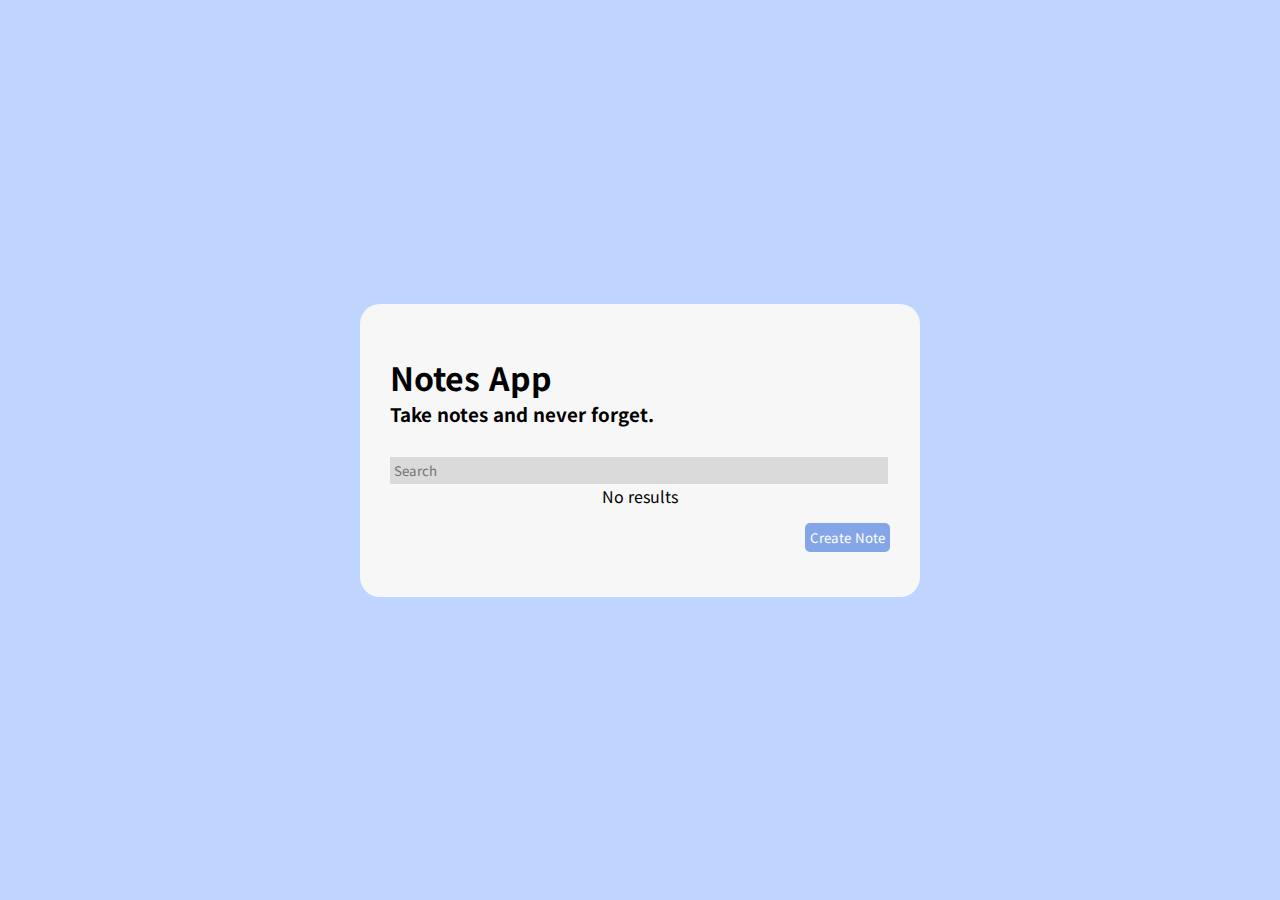
==== listpage.html @ 34d37fad "list, 생성, 수정, 삭제" ====
<!DOCTYPE html>
<html lang="ko">
<head>
    <meta charset="UTF-8">
    <title>Note List</title>
    <link href="defaultStyle.css" type="text/css" rel="stylesheet">
    <link href="noteList.css" type="text/css" rel="stylesheet">

</head>
<body>
    <script src="noteList.js" defer></script>
    <div class = "AppContainer">
        <h1>Notes App</h1>
        <h3>Take notes and never forget.</h3>
        <input id = "searchBar" class = "searchBar" placeholder="Search">
        <div id = "list_contents" class = "list_contents"></div>
        <button class = "createBtn">
            <a href="createnote.html">Create Note</a>
        </button>
    </div>
</body>
</html>
---- defaultStyle.css ----
@import url('https://fonts.googleapis.com/css2?family=Noto+Sans+KR&display=swap');

*{
    margin : 0;
    padding : 0;
    font-family: 'Noto Sans KR', sans-serif;
}

body{
    width: 100vw;
    height: 100vh;
    display:flex;
	flex-direction:column;
	justify-content:center;
	align-items:center;
    background-color: #bfd5ff;
}

a{
    text-decoration: none;
    color: white;
}

a:active{
    color: #84a6e6;
}

.AppContainer{
    width: 500px;
    padding : 30px;
    background-color: rgb(247, 247, 247);
    border-radius: 20px;
    padding-top: 50px;
}

button{
    border: none;
    background-color: #84a6e6;
    color: white;
    padding: 3px;
    border-radius: 5px;
    border: 2px #84a6e6 solid;
    margin : 15px 0px;
}

button:hover{
    cursor: pointer;
}

.row{
    display: flex;
    justify-content: space-between;
}
---- noteList.css ----
.searchBar{
    display: block;
    width: 490px;
    border : rgba(0, 0, 0, 0);
    padding: 4px;
    background-color: rgb(218, 218, 218);
    margin: 30px 0px 0px 0px;
}

.searchBar:focus{
    outline:2px #4888ff solid
}

.createBtn{
    float:right;
}

.createBtn:active{
    background-color: white;
    color: #84a6e6;
}

.list_contents{
    max-height: 450px;
    overflow: auto;
}

.oneNote{
    margin : 20px 0px;
    padding: 15px;
    background-color: rgb(258, 258, 258);
    border-radius: 10px;
}

.oneNote:hover{
    cursor: pointer;
    background-color: rgb(221, 221, 221);
}
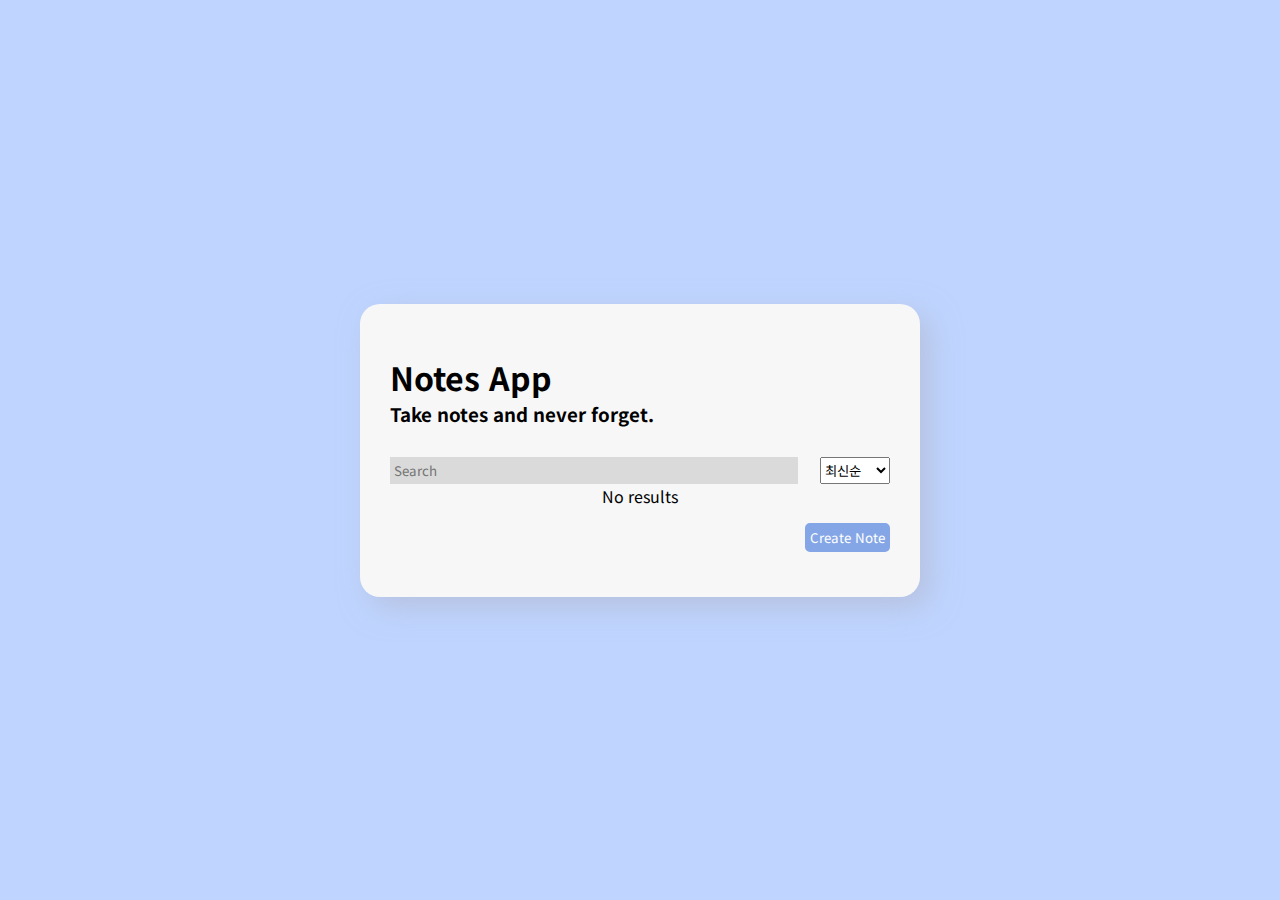
==== commit 48fe9ef7: "검색, 정렬" ====
--- a/listpage.html
+++ b/listpage.html
@@ -1,5 +1,6 @@
 <!DOCTYPE html>
 <html lang="ko">
+
 <head>
     <meta charset="UTF-8">
     <title>Note List</title>
@@ -7,16 +8,25 @@
     <link href="noteList.css" type="text/css" rel="stylesheet">
 
 </head>
+
 <body>
     <script src="noteList.js" defer></script>
-    <div class = "AppContainer">
+    <div class="AppContainer">
         <h1>Notes App</h1>
         <h3>Take notes and never forget.</h3>
-        <input id = "searchBar" class = "searchBar" placeholder="Search">
-        <div id = "list_contents" class = "list_contents"></div>
-        <button class = "createBtn">
+        <div class = "row topContainer">
+            <input id="searchBar" class="searchBar" placeholder="Search">
+            <select id = "sortBox" class = "sortBox">
+                <option value="recently">최신순</option>
+                <option value="old">오래된순</option>
+                <option value="alphabet">가나다순</option>
+            </select>
+        </div>
+        <div id="list_contents" class="list_contents"></div>
+        <button class="createBtn">
             <a href="createnote.html">Create Note</a>
         </button>
     </div>
 </body>
+
 </html>--- a/defaultStyle.css
+++ b/defaultStyle.css
@@ -31,6 +31,7 @@
     background-color: rgb(247, 247, 247);
     border-radius: 20px;
     padding-top: 50px;
+    box-shadow: 10px 10px 30px rgb(174, 174, 192, 0.5);
 }
 
 button{
--- a/noteList.css
+++ b/noteList.css
@@ -1,10 +1,12 @@
+.topContainer{
+    margin: 30px 0px 0px 0px;
+}
+
 .searchBar{
-    display: block;
-    width: 490px;
+    width: 400px;
     border : rgba(0, 0, 0, 0);
     padding: 4px;
     background-color: rgb(218, 218, 218);
-    margin: 30px 0px 0px 0px;
 }
 
 .searchBar:focus{
